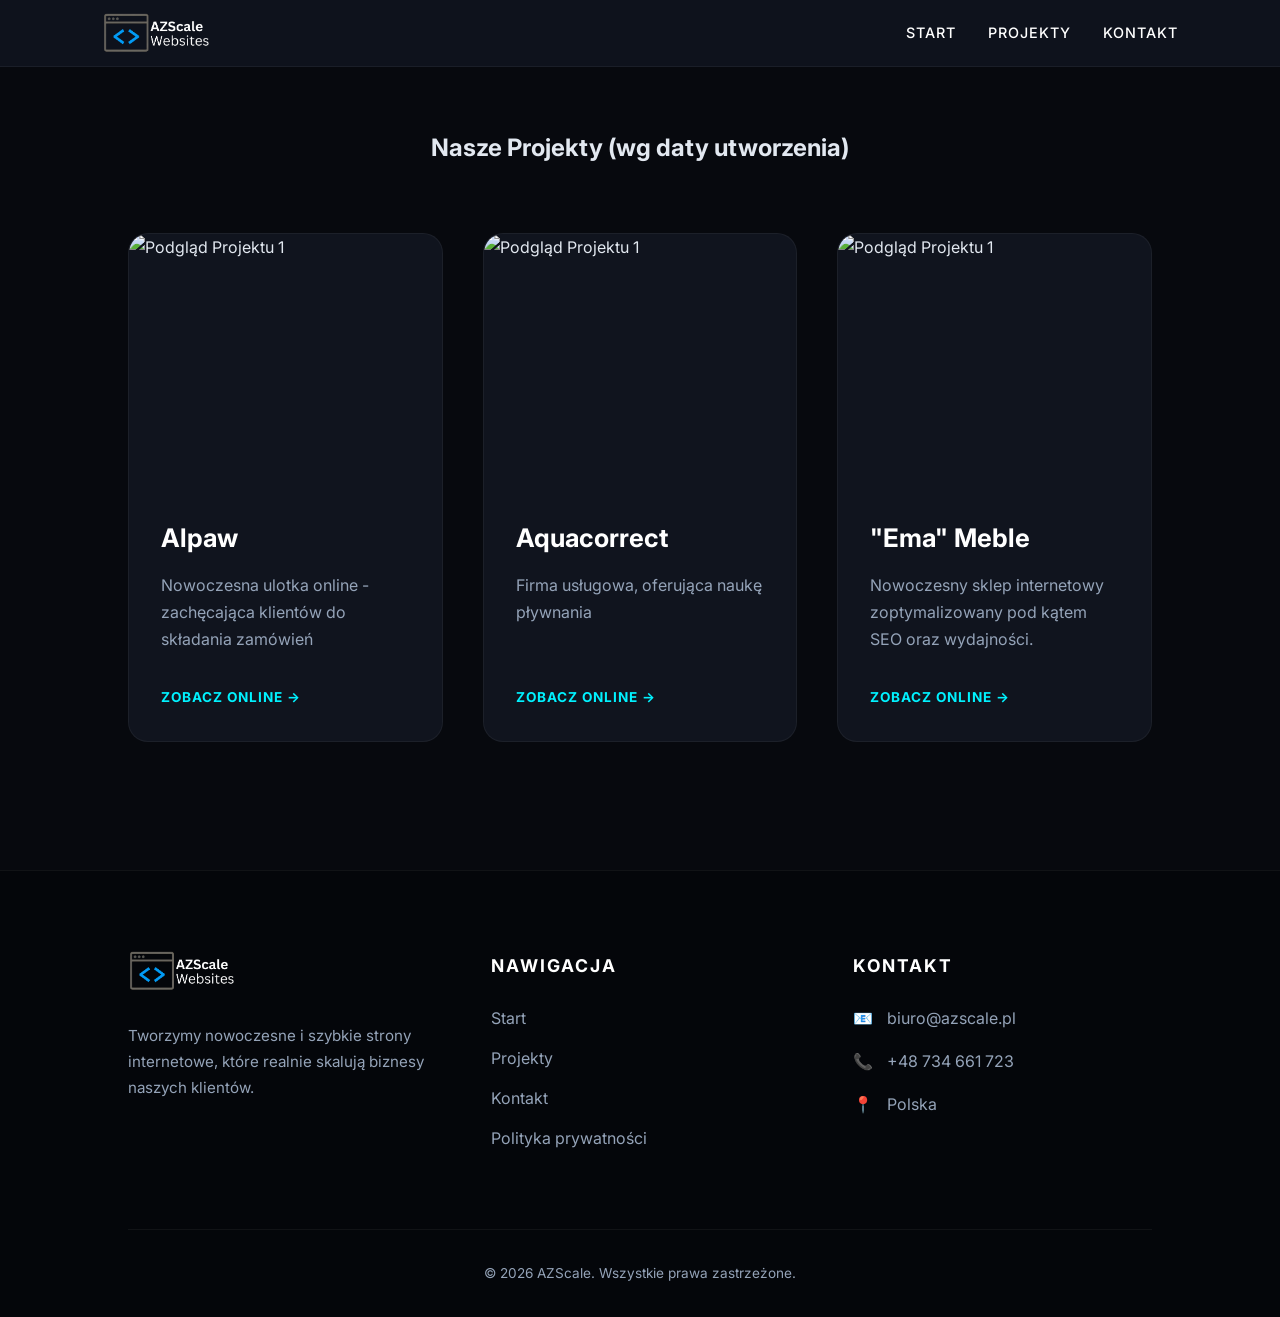
==== realizacje.html @ e2743faa "Add files via upload" ====
<!DOCTYPE html>
<html lang="pl">
<head>
    <meta charset="UTF-8">
    <meta name="viewport" content="width=device-width, initial-scale=1.0">
    <title>AZScale | Portfolio Tworzenia Stron</title>
    
    <link href="https://fonts.googleapis.com/css2?family=Inter:wght@400;700;900&display=swap" rel="stylesheet">
    <link rel="stylesheet" href="style.css">
</head>
<body>

    <header>
        <div class="logo">
            <a href="#"><img src="logo.png" alt="AZScale Logo"></a>
        </div>
<div class="menu-toggle" id="mobile-menu">
        <span class="bar"></span>
        <span class="bar"></span>
        <span class="bar"></span>
    </div>
 <nav class="nav-menu"> <ul>
        <li><a href="#start">Start</a></li>
        <li><a href="#portfolio">Projekty</a></li>
        <li><a href="#kontakt">Kontakt</a></li>
    </ul>
</nav>
</header>

    <section class="portfolio" id="portfolio">
     <div class="section-title">
        <h2>Nasze Projekty (wg daty utworzenia)</h2>
    </div>

    <div class="grid">



<div class="card">
    <div class="card-img-container">
        <img src="/portfolio/realizacja2.PNG" alt="Podgląd Projektu 1" class="portfolio-img">
    </div>
    <div class="card-content">
        <h3>Alpaw</h3>
        <p>Nowoczesna ulotka online - zachęcająca klientów do składania zamówień</p>
        <a href="https://azscale.github.io/alpaw" target="_blank" class="project-link">Zobacz online &rarr;</a>
    </div>
</div>

<div class="card">
    <div class="card-img-container">
        <img src="/portfolio/realizacja3.PNG" alt="Podgląd Projektu 1" class="portfolio-img">
    </div>
    <div class="card-content">
        <h3>Aquacorrect</h3>
        <p>Firma usługowa, oferująca naukę pływnania</p>
        <a href="https://Aquacorrect.pl" target="_blank" class="project-link">Zobacz online &rarr;</a>
    </div>
</div>

 <div class="card">
    <div class="card-img-container">
        <img src="/portfolio/realizacja1.PNG" alt="Podgląd Projektu 1" class="portfolio-img">
    </div>
    <div class="card-content">
        <h3>"Ema" Meble</h3>
        <p>Nowoczesny sklep internetowy zoptymalizowany pod kątem SEO oraz wydajności.</p>
        <a href="https://emameble.pl" target="_blank" class="project-link">Zobacz online &rarr;</a>
    </div>
</div>


    </div>


</section>

<footer class="footer" id="kontakt">
    <div class="footer-container">
        <div class="footer-column">
            <div class="footer-logo">
                <img src="logo.png" alt="AZScale Logo">
            </div>
            <p class="footer-description">
                Tworzymy nowoczesne i szybkie strony internetowe, które realnie skalują biznesy naszych klientów.
            </p>
        </div>

        <div class="footer-column">
            <h4>Nawigacja</h4>
            <ul>
                <li><a href="#start">Start</a></li>
                <li><a href="#portfolio">Projekty</a></li>
                <li><a href="#kontakt">Kontakt</a></li>
                <li><a href="/portfolio/pprywatnosci.html">Polityka prywatności</a></li>
            </ul>
        </div>

        <div class="footer-column">
            <h4>Kontakt</h4>
            <div class="contact-info">
                <p><span>📧</span> <a href="mailto:biuro@azscale.pl">biuro@azscale.pl</a></p>
                <p><span>📞</span> <a href="tel:+48734661723">+48 734 661 723</a></p>
                <p><span>📍</span> Polska</p>
            </div>
        </div>
    </div>

    <div class="footer-bottom">
        <p>&copy; 2026 AZScale. Wszystkie prawa zastrzeżone.</p>
    </div>
</footer>
<script>
const menu = document.querySelector('#mobile-menu');
const nav = document.querySelector('.nav-menu');
const navLinks = document.querySelectorAll('.nav-menu a');

// Otwieranie/Zamykanie po kliknięciu w hamburger
menu.addEventListener('click', () => {
    menu.classList.toggle('is-active');
    nav.classList.toggle('active');
});

// Zamykanie po kliknięciu w dowolny link
navLinks.forEach(link => {
    link.addEventListener('click', () => {
        menu.classList.remove('is-active');
        nav.classList.remove('active');
    });
});
</script>


</body>
</html>
---- style.css ----
/* --- ZMIENNE I RESET --- */
:root {
    --bg-dark: #07090e;
    --bg-card: #10141e;
    --primary-accent: #00f2ff;
    --text-main: #e2e8f0;
    --text-muted: #94a3b8;
    --transition-smooth: all 0.3s cubic-bezier(0.4, 0, 0.2, 1);
}

* {
    margin: 0;
    padding: 0;
    box-sizing: border-box;
    font-family: 'Inter', sans-serif;
}

body {
    background-color: var(--bg-dark);
    color: var(--text-main);
    line-height: 1.7;
    scroll-behavior: smooth; /* Płynne przewijanie do sekcji */
}

/* --- NAWIGACJA --- */
header {
    background: rgba(16, 20, 30, 0.9);
    backdrop-filter: blur(10px);
    padding: 0.8rem 8%;
    display: flex;
    justify-content: space-between;
    align-items: center;
    position: fixed;
    width: 100%;
    top: 0;
    z-index: 1000;
    border-bottom: 1px solid rgba(255, 255, 255, 0.05);
}

.logo img {
    max-height: 40px;
    width: auto;
    display: block;
    transition: var(--transition-smooth);
}

.logo a:hover img {
    filter: drop-shadow(0 0 8px var(--primary-accent));
}

nav ul {
    display: flex;
    list-style: none;
    gap: 2rem;
}

nav a {
    text-decoration: none;
    color: #fff;
    font-weight: 500;
    font-size: 0.9rem;
    text-transform: uppercase;
    letter-spacing: 1px;
    position: relative;
    transition: var(--transition-smooth);
}


/* --- ZMODYFIKOWANY PRZYCISK --- */

.button {
    padding: 1rem 2rem;
    background-color: var(--primary-accent);
    border-radius: 50px;
    text-align: center;
    margin-top: 2rem;
    width: 100%; /* Mobilnie na całą szerokość */
    max-width: 400px; /* Ale nie szerszy niż 400px */
    transition: var(--transition-smooth);
    cursor: pointer;
    text-decoration: none;
}

.button a {
    text-decoration: none;
    color: #07090e; /* Ciemny tekst dla lepszego kontrastu na cyanowym tle */
    font-weight: 700;
    display: block; /* Rozciąga link na cały obszar buttona */
    width: 100%;
}

/* Animacja hover identyczna jak w klasie .card:hover */
.button:hover {
    transform: translateY(-8px); /* Efekt uniesienia */
    background-color: #00dce8; /* Delikatna zmiana odcienia przy najechaniu */
    box-shadow: 0 15px 30px rgba(0, 0, 0, 0.4), 0 0 20px rgba(0, 242, 255, 0.3);
}

.przyciskpodrealizacjami {
    display: flex;
    justify-content: center;
    width: 100%;
    margin-top: 3rem;
}

.przyciskpodrealizacjami a {
    text-decoration: none;
}



nav a::after {
    content: '';
    position: absolute;
    width: 0; height: 2px;
    bottom: -5px; left: 0;
    background-color: var(--primary-accent);
    transition: var(--transition-smooth);
}

nav a:hover::after { width: 100%; }

/* --- HERO --- */
.hero {
    height: 90vh;
    display: flex;
    justify-content: center;
    align-items: center;
    text-align: center;
    background: linear-gradient(rgba(0,0,0,0.75), rgba(0,0,0,0.75)), 
                url('https://images.unsplash.com/photo-1517694712202-14dd9538aa97?q=80&w=2070&auto=format&fit=crop');
    background-size: cover;
    background-position: center;
    padding: 0 10%;
}

.hero h1 {
    font-size: clamp(2.5rem, 8vw, 4rem); /* Responsywna wielkość liter */
    font-weight: 900;
    background: linear-gradient(135deg, #fff 0%, var(--primary-accent) 100%);
    -webkit-background-clip: text;
    -webkit-text-fill-color: transparent;
    margin-bottom: 1.5rem;
}

/* --- PORTFOLIO --- */
.portfolio { padding: 8rem 10%; }

.section-title {
    text-align: center;
    margin-bottom: 4rem;
}

.grid {
    display: grid;
    grid-template-columns: repeat(auto-fit, minmax(300px, 1fr));
    gap: 2.5rem;
}

/* --- ZMODYFIKOWANA KARTA (BEZ WEWNĘTRZNEJ RAMKI DLA ZDJĘCIA) --- */

/* --- DLACZEGO MY / BENEFITS --- */
.benefits {
padding-left: 2rem;
padding-right: 2rem;
padding-bottom: 2rem;
    background: linear-gradient(180deg, var(--bg-dark) 0%, #0a0e16 100%);
}

.benefits-grid {
    display: grid;
    grid-template-columns: repeat(auto-fit, minmax(250px, 1fr));
    gap: 2rem;
}

.benefit-item {
    background: var(--bg-card);
    padding: 3rem 2rem;
    border-radius: 20px;
    border: 1px solid rgba(255, 255, 255, 0.05);
    text-align: center;
    transition: var(--transition-smooth);
}

.benefit-item:hover {
    transform: translateY(-10px);
    border-color: var(--primary-accent);
    box-shadow: 0 15px 30px rgba(0, 0, 0, 0.4), 0 0 15px rgba(0, 242, 255, 0.05);
}

.benefit-icon {
    font-size: 3rem;
    margin-bottom: 1.5rem;
    display: inline-block;
    filter: drop-shadow(0 0 10px rgba(0, 242, 255, 0.2));
}

.benefit-item h3 {
    color: #fff;
    margin-bottom: 1rem;
    font-size: 1.4rem;
    font-weight: 700;
}

.benefit-item p {
    color: var(--text-muted);
    font-size: 0.95rem;
    line-height: 1.6;
}

/* RWD dla mniejszych ekranów */
@media (max-width: 768px) {
    .benefits {
        padding: 5rem 5%;
    }
}

.card {
    background: var(--bg-card);
    border-radius: 20px; /* Nieco większe zaokrąglenie dla nowoczesności */
    overflow: hidden; /* KLUCZOWE: to przycina zdjęcie do zaokrąglonych rogów karty */
    border: 1px solid rgba(255, 255, 255, 0.05);
    transition: var(--transition-smooth);
    display: flex;
    flex-direction: column;
}

.card:hover {
    transform: translateY(-12px);
    border-color: var(--primary-accent);
    box-shadow: 0 20px 40px rgba(0, 0, 0, 0.4), 0 0 20px rgba(0, 242, 255, 0.1);
}

/* Kontener obrazka zajmuje teraz 100% szerokości i styka się z krawędziami */
.card-img-container {
    width: 100%;
    height: 250px; /* Zwiększyłem wysokość, aby obrazek był większy */
    overflow: hidden;
    margin-bottom: 0; /* Usuwamy margines, żeby zdjęcie stykało się z tekstem */
}

.portfolio-img {
    width: 100%;
    height: 100%;
    object-fit: cover; /* Zdjęcie wypełnia całą przestrzeń bez zniekształceń */
    transition: transform 0.6s cubic-bezier(0.4, 0, 0.2, 1);
}

/* Padding dodajemy tylko do treści, a nie do całej karty */
.card-content {
    padding: 2rem; /* Tutaj wraca margines wewnętrzny dla tekstu */
    flex-grow: 1;
    display: flex;
    flex-direction: column;
}

.card h3 {
    color: #fff;
    margin-bottom: 0.8rem;
    font-size: 1.6rem;
}

.card p {
    color: var(--text-muted);
    margin-bottom: 2rem;
    font-size: 1rem;
}

.project-link {
    margin-top: auto;
    color: var(--primary-accent);
    text-decoration: none;
    font-weight: 700;
    text-transform: uppercase;
    letter-spacing: 1px;
    font-size: 0.85rem;
    transition: var(--transition-smooth);
}

.project-link:hover {
    color: #fff;
    letter-spacing: 2px;
}
/* --- ROZBUDOWANY FOOTER --- */

.footer {
    background: #04060a;
    border-top: 1px solid rgba(255, 255, 255, 0.05);
    padding: 5rem 10% 2rem 10%;
    color: var(--text-main);
}

.footer-container {
    display: grid;
    grid-template-columns: repeat(auto-fit, minmax(250px, 1fr));
    gap: 4rem;
    margin-bottom: 4rem;
}

.footer-column h4 {
    color: #fff;
    margin-bottom: 1.5rem;
    font-size: 1.1rem;
    text-transform: uppercase;
    letter-spacing: 2px;
}

.footer-description {
    color: var(--text-muted);
    font-size: 0.95rem;
    max-width: 300px;
}

.footer-logo img {
    max-height: 40px;
    margin-bottom: 1.5rem;
}

.footer-column ul {
    list-style: none;
}

.footer-column ul li {
    margin-bottom: 0.8rem;
}

.footer-column ul li a {
    color: var(--text-muted);
    text-decoration: none;
    transition: var(--transition-smooth);
}

.footer-column ul li a:hover {
    color: var(--primary-accent);
    padding-left: 5px;
}

.contact-info p {
    margin-bottom: 1rem;
    color: var(--text-muted);
}

.contact-info a {
    color: var(--text-muted);
    text-decoration: none;
    transition: var(--transition-smooth);
}

.contact-info a:hover {
    color: var(--primary-accent);
}

.contact-info span {
    margin-right: 10px;
    color: var(--primary-accent);
}

.footer-bottom {
    padding-top: 2rem;
    border-top: 1px solid rgba(255, 255, 255, 0.05);
    text-align: center;
    color: var(--text-muted);
    font-size: 0.85rem;
}

/* Responsywność dla mniejszych ekranów */
@media (max-width: 768px) {
    .footer-container {
        text-align: center;
    }
    .footer-description {
        margin: 0 auto;
    }
}

.menu-toggle {
    display: none; /* Ukryte na desktopie */
    flex-direction: column;
    cursor: pointer;
}
.bar {
    width: 25px;
    height: 3px;
    background-color: #fff;
    margin: 4px 0;
    transition: 0.4s;
}

@media (max-width: 992px) {
    header { padding: 0.8rem 5%; }
    .portfolio, .footer { padding-left: 5%; padding-right: 5%; }
}

@media (max-width: 768px) {
    /* Menu mobilne */
    .menu-toggle { display: flex; z-index: 1001; }
    
    .nav-menu {
        display: none; /* Kluczowe: całkowicie ukryte na starcie */
        flex-direction: column;
        position: absolute; /* Menu "pływa" nad treścią, nie przesuwa jej */
        top: 100%; /* Pojawia się dokładnie pod headerem */
        left: 0;
        width: 100%;
        background: var(--bg-card);
        padding: 1.5rem 0;
        border-bottom: 2px solid var(--primary-accent);
        z-index: 999;
    }

    /* Pokazujemy menu tylko gdy ma klasę .active */
    .nav-menu.active {
        display: flex;
    }

    nav ul {
        flex-direction: column;
        gap: 1.5rem;
        align-items: center;
    }

    /* Pokazujemy ikonę hamburgera */
    .menu-toggle {
        display: flex;
        flex-direction: column;
        cursor: pointer;
    }

    /* Animacja hamburgera */
    .menu-toggle.is-active .bar:nth-child(2) { opacity: 0; }
    .menu-toggle.is-active .bar:nth-child(1) { transform: translateY(11px) rotate(45deg); }
    .menu-toggle.is-active .bar:nth-child(3) { transform: translateY(-11px) rotate(-45deg); }

    /* Hero - mniejsze teksty */
    .hero { height: 70vh; }
    .hero h1 { font-size: 2.2rem; }

    /* Grid - jedna kolumna na bardzo małych ekranach */
    .grid, .benefits-grid {
        grid-template-columns: 1fr;
    }
    
    .footer-container {
        grid-template-columns: 1fr;
        text-align: center;
        gap: 2.5rem;
    }

    .footer-description { margin: 0 auto; }
}
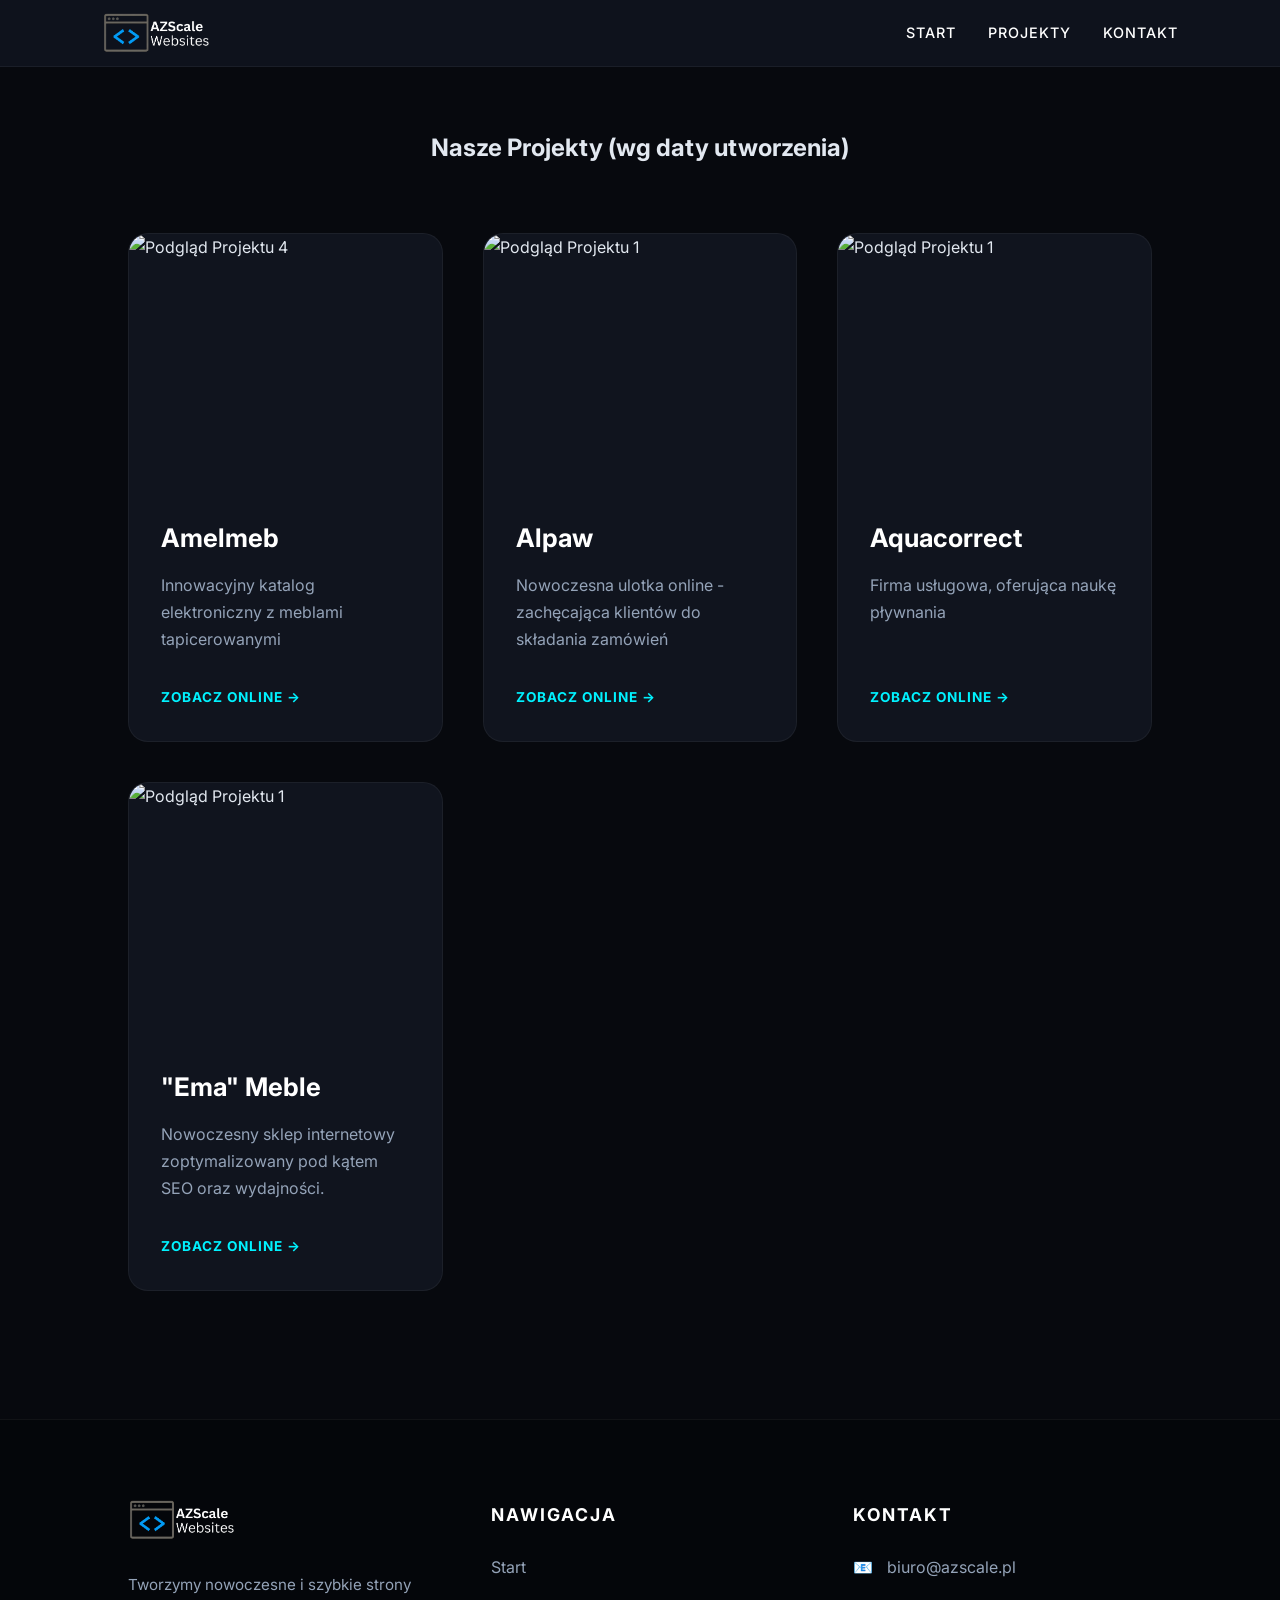
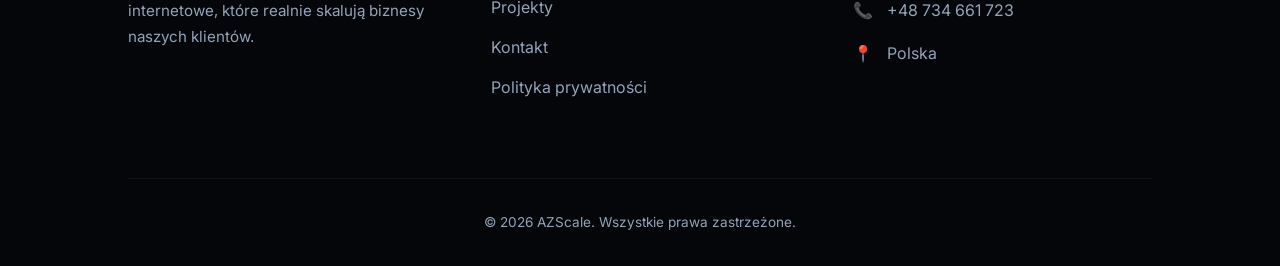
==== commit 9c1bde69: "Update realizacje.html" ====
--- a/realizacje.html
+++ b/realizacje.html
@@ -20,8 +20,8 @@
         <span class="bar"></span>
     </div>
  <nav class="nav-menu"> <ul>
-        <li><a href="#start">Start</a></li>
-        <li><a href="#portfolio">Projekty</a></li>
+        <li><a href="/portfolio.index.html">Start</a></li>
+        <li><a href="/portfolio.index.html">Projekty</a></li>
         <li><a href="#kontakt">Kontakt</a></li>
     </ul>
 </nav>
@@ -35,7 +35,17 @@
     <div class="grid">
 
 
-
+<div class="card">
+    <div class="card-img-container">
+        <img src="/portfolio/realizacja4.PNG" alt="Podgląd Projektu 4" class="portfolio-img">
+    </div>
+    <div class="card-content">
+        <h3>Amelmeb</h3>
+        <p>Innowacyjny katalog elektroniczny z meblami tapicerowanymi</p>
+        <a href="https://azscale.github.io/alpaw" target="_blank" class="project-link">Zobacz online &rarr;</a>
+    </div>
+    
+</div>
 <div class="card">
     <div class="card-img-container">
         <img src="/portfolio/realizacja2.PNG" alt="Podgląd Projektu 1" class="portfolio-img">
@@ -132,4 +142,4 @@
 
 
 </body>
-</html>+</html>
